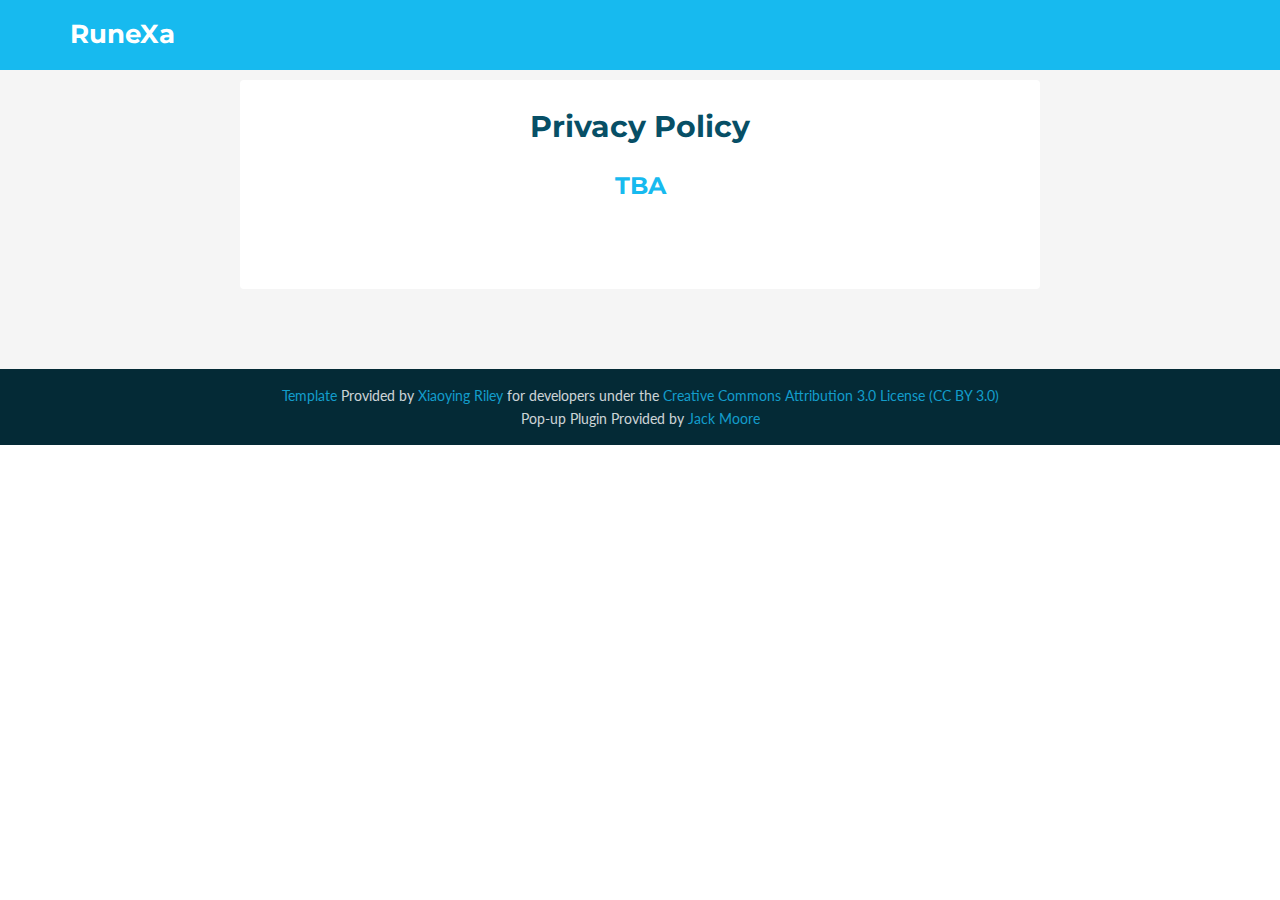
==== privacy-policy.html @ c13a2d84 "Adding Privacy Policy Page" ====
<!DOCTYPE html>
<!-- 

( U're not Supposed to be here.. :< ) 
				V
					/\**/\
				   ( o_o  )_)
				   ,(u  u  ,),
				  {}{}{}{}{}{}


-->
<!--[if IE 8]> <html lang="en" class="ie8"> <![endif]-->  
<!--[if IE 9]> <html lang="en" class="ie9"> <![endif]-->  
<!--[if !IE]><!--> <html lang="en"> <!--<![endif]-->  
<head>
    <title>RuneXa's Profile</title>
    <!-- Meta -->
    <meta charset="utf-8">
    <meta http-equiv="X-UA-Compatible" content="IE=edge">
    <meta name="viewport" content="width=device-width, initial-scale=1.0">
    <meta name="description" content="">
    <meta name="author" content="">    
    <link rel="shortcut icon" href="">  
    <link href='https://fonts.googleapis.com/css?family=Lato:300,400,300italic,400italic' rel='stylesheet' type='text/css'>
    <link href='https://fonts.googleapis.com/css?family=Montserrat:400,700' rel='stylesheet' type='text/css'> 
    <!-- Global CSS -->
    <link rel="stylesheet" href="assets/plugins/bootstrap/css/bootstrap.min.css">
    <!-- Plugins CSS -->    
    <link rel="stylesheet" href="assets/plugins/font-awesome/css/font-awesome.css">
    <link rel="stylesheet" href="assets/plugins/prism/prism.css">
    <!-- Theme CSS -->  
    <link id="theme-style" rel="stylesheet" href="assets/css/styles.css">
    <!-- HTML5 shim and Respond.js IE8 support of HTML5 elements and media queries -->
    <!--[if lt IE 9]>
      <script src="https://oss.maxcdn.com/libs/html5shiv/3.7.0/html5shiv.js"></script>
      <script src="https://oss.maxcdn.com/libs/respond.js/1.4.2/respond.min.js"></script>
    <![endif]-->
	<!-- Popup CSS -->
	<link rel="stylesheet" href="assets/plugins/colorbox-master/example1/colorbox.css" />

</head> 

<body data-spy="scroll">
 
	
    <!-- ******HEADER****** --> 
    <header id="header" class="header">  
        <div class="container">            
            <h1 class="logo pull-left">
                <a href="https://runexa.github.io/">
                    <span class="logo-title">RuneXa</span>
                </a>
            </h1><!--//logo-->              
            <nav id="main-nav" class="main-nav navbar-right" role="navigation">
                <div class="navbar-header">
                    <button class="navbar-toggle" type="button" data-toggle="collapse" data-target="#navbar-collapse">
                        <span class="sr-only">Toggle navigation</span>
                        <span class="icon-bar"></span>
                        <span class="icon-bar"></span>
                        <span class="icon-bar"></span>
                    </button><!--//nav-toggle-->
                </div><!--//navbar-header-->            
                <div class="navbar-collapse collapse" id="navbar-collapse">
                    <ul class="nav navbar-nav">             
                        <li class="nav-item last"><a class="scrollto" href="#privacy">Privacy Policy</a></li>
                    </ul><!--//nav-->
                </div><!--//navabr-collapse-->
            </nav><!--//main-nav-->
        </div>
    </header><!--//header-->
    
  
    <!-- ******PRIVACY****** --> 
    <section id="privacy" class="docs section">
        <div class="container">
            <div class="docs-inner">
            <h2 class="title text-center">Privacy Policy</h2>            
				<div class="block">
					<h3 class="sub-title text-center">TBA</h3>
					
				</div><!--//block-->					  
            </div><!--//docs-inner-->         
        </div><!--//container-->
    </section><!--//docs-->
    
    <!-- ******FOOTER****** --> 
    <footer class="footer">
        <div class="container text-center">
            <!--/* This template is released under the Creative Commons Attribution 3.0 License. Please keep the attribution link below when using for your own project. Thank you for your support. :) If you'd like to use the template without the attribution, you can check out other license options via our website: themes.3rdwavemedia.com */-->
            <small class="copyright"><a href="http://themes.3rdwavemedia.com" target="_blank">Template</a> Provided by <a href="https://www.linkedin.com/in/xiaoying" target="_blank">Xiaoying Riley</a> for developers under the <a href="https://creativecommons.org/licenses/by/3.0/">Creative Commons Attribution 3.0 License (CC BY 3.0)</a></small>
			<br>
			<small class="copyright">Pop-up Plugin</a> Provided by <a href="http://www.jacklmoore.com/colorbox/" target="_blank">Jack Moore</a></small>
		</div><!--//container-->
    </footer><!--//footer-->
     
    <!-- Javascript -->          
    <script type="text/javascript" src="assets/plugins/jquery-1.11.3.min.js"></script>   
    <script type="text/javascript" src="assets/plugins/jquery.easing.1.3.js"></script>   
    <script type="text/javascript" src="assets/plugins/bootstrap/js/bootstrap.min.js"></script>     
    <script type="text/javascript" src="assets/plugins/jquery-scrollTo/jquery.scrollTo.min.js"></script> 
    <script type="text/javascript" src="assets/plugins/prism/prism.js"></script>    
    <script type="text/javascript" src="assets/js/main.js"></script>       
</body>
</html>
---- assets/plugins/prism/prism.css ----
/* http://prismjs.com/download.html?themes=prism-okaidia&languages=markup+css+clike+javascript+php+python */
/**
 * okaidia theme for JavaScript, CSS and HTML
 * Loosely based on Monokai textmate theme by http://www.monokai.nl/
 * @author ocodia
 */

code[class*="language-"],
pre[class*="language-"] {
	color: #f8f8f2;
	text-shadow: 0 1px rgba(0, 0, 0, 0.3);
	font-family: Consolas, Monaco, 'Andale Mono', monospace;
	direction: ltr;
	text-align: left;
	white-space: pre;
	word-spacing: normal;
	word-break: normal;
	line-height: 1.5;

	-moz-tab-size: 4;
	-o-tab-size: 4;
	tab-size: 4;

	-webkit-hyphens: none;
	-moz-hyphens: none;
	-ms-hyphens: none;
	hyphens: none;
}

/* Code blocks */
pre[class*="language-"] {
	padding: 1em;
	margin: .5em 0;
	overflow: auto;
	border-radius: 0.3em;
}

:not(pre) > code[class*="language-"],
pre[class*="language-"] {
	background: #272822;
}

/* Inline code */
:not(pre) > code[class*="language-"] {
	padding: .1em;
	border-radius: .3em;
}

.token.comment,
.token.prolog,
.token.doctype,
.token.cdata {
	color: slategray;
}

.token.punctuation {
	color: #f8f8f2;
}

.namespace {
	opacity: .7;
}

.token.property,
.token.tag,
.token.constant,
.token.symbol,
.token.deleted {
	color: #f92672;
}

.token.boolean,
.token.number {
	color: #ae81ff;
}

.token.selector,
.token.attr-name,
.token.string,
.token.char,
.token.builtin,
.token.inserted {
	color: #a6e22e;
}

.token.operator,
.token.entity,
.token.url,
.language-css .token.string,
.style .token.string,
.token.variable {
	color: #f8f8f2;
}

.token.atrule,
.token.attr-value {
	color: #e6db74;
}

.token.keyword {
	color: #66d9ef;
}

.token.regex,
.token.important {
	color: #fd971f;
}

.token.important {
	font-weight: bold;
}

.token.entity {
	cursor: help;
}
---- assets/css/styles.css ----
/*   
 * Template Name: devAid - Responsive Website Template for developers
 * Version: 1.1
 * Author: Xiaoying Riley
 * Twitter: @3rdwave_themes
 * License: Creative Commons Attribution 3.0 License
 * Website: http://themes.3rdwavemedia.com/
*/
/* Default */
/* ======= Base ======= */
body {
  font-family: 'Lato', arial, sans-serif;
  color: #444;
  font-size: 16px;
  -webkit-font-smoothing: antialiased;
  -moz-osx-font-smoothing: grayscale;
}
h1,
h2,
h3,
h4,
h5,
h6 {
  font-family: 'Montserrat', sans-serif;
  font-weight: 700;
  color: #17baef;
}
a {
  color: #17baef;
  -webkit-transition: all 0.4s ease-in-out;
  -moz-transition: all 0.4s ease-in-out;
  -ms-transition: all 0.4s ease-in-out;
  -o-transition: all 0.4s ease-in-out;
}
a:hover {
  text-decoration: underline;
  color: #0e98c5;
}
.btn,
a.btn {
  -webkit-transition: all 0.4s ease-in-out;
  -moz-transition: all 0.4s ease-in-out;
  -ms-transition: all 0.4s ease-in-out;
  -o-transition: all 0.4s ease-in-out;
  font-family: 'Montserrat', arial, sans-serif;
  padding: 8px 16px;
  font-weight: bold;
}
.btn .fa,
a.btn .fa {
  margin-right: 5px;
}
.btn:focus,
a.btn:focus {
  color: #fff;
}
a.btn-cta-primary,
.btn-cta-primary {
  background: #074f66;
  border: 1px solid #074f66;
  color: #fff;
  font-weight: 600;
  text-transform: uppercase;
}
a.btn-cta-primary:hover,
.btn-cta-primary:hover {
  background: #053c4e;
  border: 1px solid #053c4e;
  color: #fff;
}
a.btn-cta-secondary,
.btn-cta-secondary {
  background: #eebf3f;
  border: 1px solid #eebf3f;
  color: #fff;
  font-weight: 600;
  text-transform: uppercase;
}
a.btn-cta-secondary:hover,
.btn-cta-secondary:hover {
  background: #ecb728;
  border: 1px solid #ecb728;
  color: #fff;
}
.text-highlight {
  color: #074f66;
}
.offset-header {
  padding-top: 90px;
}
pre code {
  font-size: 16px;
}
/* ======= Header ======= */
.header {
  padding: 10px 0;
  background: #17baef;
  color: #fff;
  position: fixed;
  width: 100%;
}
.header.navbar-fixed-top {
  background: #fff;
  z-index: 9999;
  -webkit-box-shadow: 0 0 4px rgba(0, 0, 0, 0.4);
  -moz-box-shadow: 0 0 4px rgba(0, 0, 0, 0.4);
  box-shadow: 0 0 4px rgba(0, 0, 0, 0.4);
}
.header.navbar-fixed-top .logo a {
  color: #17baef;
}
.header.navbar-fixed-top .main-nav .nav .nav-item a {
  color: #666;
}
.header .logo {
  margin: 0;
  font-size: 26px;
  padding-top: 10px;
}
.header .logo a {
  color: #fff;
}
.header .logo a:hover {
  text-decoration: none;
}
.header .main-nav button {
  background: #074f66;
  color: #fff !important;
  -webkit-border-radius: 4px;
  -moz-border-radius: 4px;
  -ms-border-radius: 4px;
  -o-border-radius: 4px;
  border-radius: 4px;
  -moz-background-clip: padding;
  -webkit-background-clip: padding-box;
  background-clip: padding-box;
}
.header .main-nav button:focus {
  outline: none;
}
.header .main-nav button .icon-bar {
  background-color: #fff;
}
.header .main-nav .navbar-collapse {
  padding: 0;
}
.header .main-nav .nav .nav-item {
  font-weight: normal;
  margin-right: 30px;
  font-family: 'Montserrat', sans-serif;
}
.header .main-nav .nav .nav-item.active a {
  color: #17baef;
  background: none;
}
.header .main-nav .nav .nav-item a {
  color: #0a7396;
  -webkit-transition: none;
  -moz-transition: none;
  -ms-transition: none;
  -o-transition: none;
  font-size: 14px;
  padding: 15px 10px;
}
.header .main-nav .nav .nav-item a:hover {
  color: #074f66;
  background: none;
}
.header .main-nav .nav .nav-item a:focus {
  outline: none;
  background: none;
}
.header .main-nav .nav .nav-item a:active {
  outline: none;
  background: none;
}
.header .main-nav .nav .nav-item.active {
  color: #17baef;
}
.header .main-nav .nav .nav-item.last {
  margin-right: 0;
}
/* ======= Promo Section ======= */
.promo {
  background: #17baef;
  color: #fff;
  padding-top: 150px;
}
.promo .title {
  font-size: 98px;
  color: #074f66;
  margin-top: 0;
}
.promo .title .highlight {
  color: #fff;
}
.promo .intro {
  font-size: 28px;
  max-width: 680px;
  margin: 0 auto;
  margin-bottom: 30px;
}
.promo .btns .btn {
  margin-right: 15px;
  font-size: 18px;
  padding: 8px 30px;
}
.promo .meta {
  margin-top: 120px;
  margin-bottom: 30px;
  color: #0a7396;
}
.promo .meta li {
  margin-right: 15px;
}
.promo .meta a {
  color: #0a7396;
}
.promo .meta a:hover {
  color: #074f66;
}
.promo .social-media {
  background: #0c86ae;
  padding: 10px 0;
  margin: 0 auto;
}
.promo .social-media li {
  margin-top: 15px;
}
.promo .social-media li.facebook-like {
  margin-top: 0;
  position: relative;
  top: -5px;
}
/* ======= About Section ======= */
.about {
  padding: 80px 0;
  background: #f5f5f5;
}
.about .title {
  color: #074f66;
  margin-top: 0;
  margin-bottom: 60px;
}
.about .intro {
  max-width: 800px;
  margin: 0 auto;
  margin-bottom: 60px;
}
.about .item {
  position: relative;
  margin-bottom: 30px;
}
.about .item .icon-holder {
  position: absolute;
  left: 30px;
  top: 0;
}
.about .item .icon-holder .fa {
  font-size: 24px;
  color: #074f66;
}
.about .item .content {
  padding-left: 60px;
}
.about .item .content .sub-title {
  margin-top: 0;
  color: #074f66;
  font-size: 18px;
}
/* ======= Features Section ======= */
.features {
  padding: 80px 0;
  background: #17baef;
  color: #fff;
}
.features .title {
  color: #074f66;
  margin-top: 0;
  margin-bottom: 30px;
}
.features a {
  color: #074f66;
}
.features a:hover {
  color: #042a36;
}
.features .feature-list li {
  margin-bottom: 10px;
  color: #074f66;
}
.features .feature-list li .fa {
  margin-right: 5px;
  color: #fff;
}
/* ======= Docs Section ======= */
.docs {
  padding: 80px 0;
  background: #f5f5f5;
}
.docs .title {
  color: #074f66;
  margin-top: 0;
  margin-bottom: 30px;
}
.docs .docs-inner {
  max-width: 800px;
  background: #fff;
  padding: 30px;
  -webkit-border-radius: 4px;
  -moz-border-radius: 4px;
  -ms-border-radius: 4px;
  -o-border-radius: 4px;
  border-radius: 4px;
  -moz-background-clip: padding;
  -webkit-background-clip: padding-box;
  background-clip: padding-box;
  margin: 0 auto;
}
.docs .block {
  margin-bottom: 60px;
}
.docs .code-block {
  margin: 30px inherit;
}
.docs .code-block pre[class*="language-"] {
  -webkit-border-radius: 4px;
  -moz-border-radius: 4px;
  -ms-border-radius: 4px;
  -o-border-radius: 4px;
  border-radius: 4px;
  -moz-background-clip: padding;
  -webkit-background-clip: padding-box;
  background-clip: padding-box;
}
/* ======= License Section ======= */
.license {
  padding: 80px 0;
  background: #f5f5f5;
}
.license .title {
  margin-top: 0;
  margin-bottom: 60px;
  color: #074f66;
}
.license .license-inner {
  max-width: 800px;
  background: #fff;
  padding: 30px;
  -webkit-border-radius: 4px;
  -moz-border-radius: 4px;
  -ms-border-radius: 4px;
  -o-border-radius: 4px;
  border-radius: 4px;
  -moz-background-clip: padding;
  -webkit-background-clip: padding-box;
  background-clip: padding-box;
  margin: 0 auto;
}
.license .info {
  max-width: 760px;
  margin: 0 auto;
}
.license .cta-container {
  max-width: 540px;
  margin: 0 auto;
  margin-top: 60px;
  -webkit-border-radius: 4px;
  -moz-border-radius: 4px;
  -ms-border-radius: 4px;
  -o-border-radius: 4px;
  border-radius: 4px;
  -moz-background-clip: padding;
  -webkit-background-clip: padding-box;
  background-clip: padding-box;
}
.license .cta-container .speech-bubble {
  background: #d6f3fc;
  color: #074f66;
  padding: 30px;
  margin-bottom: 30px;
  position: relative;
  -webkit-border-radius: 4px;
  -moz-border-radius: 4px;
  -ms-border-radius: 4px;
  -o-border-radius: 4px;
  border-radius: 4px;
  -moz-background-clip: padding;
  -webkit-background-clip: padding-box;
  background-clip: padding-box;
}
.license .cta-container .speech-bubble:after {
  position: absolute;
  left: 50%;
  bottom: -10px;
  margin-left: -10px;
  content: "";
  display: inline-block;
  width: 0;
  height: 0;
  border-left: 10px solid transparent;
  border-right: 10px solid transparent;
  border-top: 10px solid #d6f3fc;
}
.license .cta-container .icon-holder {
  margin-bottom: 15px;
}
.license .cta-container .icon-holder .fa {
  font-size: 56px;
}
.license .cta-container .intro {
  margin-bottom: 30px;
}
/* ======= Contact Section ======= */
.contact {
  padding: 80px 0;
  background: #17baef;
  color: #fff;
}
.contact .contact-inner {
  max-width: 760px;
  margin: 0 auto;
}
.contact .title {
  color: #074f66;
  margin-top: 0;
  margin-bottom: 30px;
}
.contact .intro {
  margin-bottom: 60px;
}
.contact a {
  color: #074f66;
}
.contact a:hover {
  color: #042a36;
}
.contact .author-message {
  position: relative;
  margin-bottom: 60px;
}
.contact .author-message .profile {
  position: absolute;
  left: 30px;
  top: 15px;
  width: 100px;
  height: 100px;
}
.contact .author-message .profile img {
  -webkit-border-radius: 50%;
  -moz-border-radius: 50%;
  -ms-border-radius: 50%;
  -o-border-radius: 50%;
  border-radius: 50%;
  -moz-background-clip: padding;
  -webkit-background-clip: padding-box;
  background-clip: padding-box;
}
.contact .author-message .speech-bubble {
  margin-left: 155px;
  background: #10b2e7;
  color: #074f66;
  padding: 30px;
  -webkit-border-radius: 4px;
  -moz-border-radius: 4px;
  -ms-border-radius: 4px;
  -o-border-radius: 4px;
  border-radius: 4px;
  -moz-background-clip: padding;
  -webkit-background-clip: padding-box;
  background-clip: padding-box;
  position: relative;
}
.contact .author-message .speech-bubble .sub-title {
  color: #074f66;
  font-size: 16px;
  margin-top: 0;
  margin-bottom: 30px;
}
.contact .author-message .speech-bubble a {
  color: #fff;
}
.contact .author-message .speech-bubble:after {
  position: absolute;
  left: -10px;
  top: 60px;
  content: "";
  display: inline-block;
  width: 0;
  height: 0;
  border-top: 10px solid transparent;
  border-bottom: 10px solid transparent;
  border-right: 10px solid #10b2e7;
}
.contact .author-message .speech-bubble .source {
  margin-top: 30px;
}
.contact .author-message .speech-bubble .source a {
  color: #074f66;
}
.contact .author-message .speech-bubble .source .title {
  color: #0c86ae;
}
.contact .info .sub-title {
  color: #0e98c5;
  margin-bottom: 30px;
  margin-top: 0;
}
.contact .social-icons {
  list-style: none;
  padding: 10px 0;
  margin-bottom: 0;
  display: inline-block;
  margin: 0 auto;
}
.contact .social-icons li {
  float: left;
}
.contact .social-icons li.last {
  margin-right: 0;
}
.contact .social-icons a {
  display: inline-block;
  background: #0c86ae;
  width: 48px;
  height: 48px;
  text-align: center;
  padding-top: 12px;
  -webkit-border-radius: 50%;
  -moz-border-radius: 50%;
  -ms-border-radius: 50%;
  -o-border-radius: 50%;
  border-radius: 50%;
  -moz-background-clip: padding;
  -webkit-background-clip: padding-box;
  background-clip: padding-box;
  margin-right: 8px;
  float: left;
}
.contact .social-icons a:hover {
  background: #e6ad14;
}
.contact .social-icons a .fa {
  color: #fff;
}
.contact .social-icons a .fa:before {
  font-size: 26px;
  text-align: center;
  padding: 0;
}
/* ======= Footer ======= */
.footer {
  padding: 15px 0;
  background: #042a36;
  color: #fff;
}
.footer .copyright {
  -webkit-opacity: 0.8;
  -moz-opacity: 0.8;
  opacity: 0.8;
}
.footer .fa-heart {
  color: #fb866a;
}
/* Extra small devices (phones, less than 768px) */
@media (max-width: 767px) {
  .header .main-nav button {
    margin-right: 0;
  }
  .header .main-nav .navbar-collapse {
    padding-left: 15px;
    padding-right: 15px;
  }
  .promo .btns .btn {
    margin-right: 0;
    clear: both;
    display: block;
    margin-bottom: 30px;
  }
  .promo .title {
    font-size: 66px;
  }
  .promo .meta {
    margin-top: 60px;
  }
  .promo .meta li {
    float: none;
    display: block;
    margin-bottom: 5px;
  }
  .contact .author-message {
    text-align: center;
  }
  .contact .author-message .profile {
    position: static;
    margin: 0 auto;
    margin-bottom: 30px;
  }
  .contact .author-message .speech-bubble {
    margin-left: 0;
  }
  .contact .author-message .speech-bubble:after {
    display: none;
  }
  .contact .social-icons a {
    width: 36px;
    height: 36px;
    padding-top: 7px;
    margin-right: 2px;
  }
  .contact .social-icons a .fa:before {
    font-size: 18px;
  }
}
/* Small devices (tablets, 768px and up) */
/* Medium devices (desktops, 992px and up) */
/* Large devices (large desktops, 1200px and up) */
---- assets/plugins/colorbox-master/example1/colorbox.css ----
/*
    Colorbox Core Style:
    The following CSS is consistent between example themes and should not be altered.
*/
#colorbox, #cboxOverlay, #cboxWrapper{position:absolute; top:0; left:0; z-index:9999; overflow:hidden; -webkit-transform: translate3d(0,0,0);}
#cboxWrapper {max-width:none;}
#cboxOverlay{position:fixed; width:100%; height:100%;}
#cboxMiddleLeft, #cboxBottomLeft{clear:left;}
#cboxContent{position:relative;}
#cboxLoadedContent{overflow:auto; -webkit-overflow-scrolling: touch;}
#cboxTitle{margin:0;}
#cboxLoadingOverlay, #cboxLoadingGraphic{position:absolute; top:0; left:0; width:100%; height:100%;}
#cboxPrevious, #cboxNext, #cboxClose, #cboxSlideshow{cursor:pointer;}
.cboxPhoto{float:left; margin:auto; border:0; display:block; max-width:none; -ms-interpolation-mode:bicubic;}
.cboxIframe{width:100%; height:100%; display:block; border:0; padding:0; margin:0;}
#colorbox, #cboxContent, #cboxLoadedContent{box-sizing:content-box; -moz-box-sizing:content-box; -webkit-box-sizing:content-box;}

/* 
    User Style:
    Change the following styles to modify the appearance of Colorbox.  They are
    ordered & tabbed in a way that represents the nesting of the generated HTML.
*/
#cboxOverlay{background:url(images/overlay.png) repeat 0 0; opacity: 0.9; filter: alpha(opacity = 90);}
#colorbox{outline:0;}
    #cboxTopLeft{width:21px; height:21px; background:url(images/controls.png) no-repeat -101px 0;}
    #cboxTopRight{width:21px; height:21px; background:url(images/controls.png) no-repeat -130px 0;}
    #cboxBottomLeft{width:21px; height:21px; background:url(images/controls.png) no-repeat -101px -29px;}
    #cboxBottomRight{width:21px; height:21px; background:url(images/controls.png) no-repeat -130px -29px;}
    #cboxMiddleLeft{width:21px; background:url(images/controls.png) left top repeat-y;}
    #cboxMiddleRight{width:21px; background:url(images/controls.png) right top repeat-y;}
    #cboxTopCenter{height:21px; background:url(images/border.png) 0 0 repeat-x;}
    #cboxBottomCenter{height:21px; background:url(images/border.png) 0 -29px repeat-x;}
    #cboxContent{background:#fff; overflow:hidden;}
        .cboxIframe{background:#fff;}
        #cboxError{padding:50px; border:1px solid #ccc;}
        #cboxLoadedContent{margin-bottom:28px;}
        #cboxTitle{position:absolute; bottom:4px; left:0; text-align:center; width:100%; color:#949494;}
        #cboxCurrent{position:absolute; bottom:4px; left:58px; color:#949494;}
        #cboxLoadingOverlay{background:url(images/loading_background.png) no-repeat center center;}
        #cboxLoadingGraphic{background:url(images/loading.gif) no-repeat center center;}

        /* these elements are buttons, and may need to have additional styles reset to avoid unwanted base styles */
        #cboxPrevious, #cboxNext, #cboxSlideshow, #cboxClose {border:0; padding:0; margin:0; overflow:visible; width:auto; background:none; }
        
        /* avoid outlines on :active (mouseclick), but preserve outlines on :focus (tabbed navigating) */
        #cboxPrevious:active, #cboxNext:active, #cboxSlideshow:active, #cboxClose:active {outline:0;}

        #cboxSlideshow{position:absolute; bottom:4px; right:30px; color:#0092ef;}
        #cboxPrevious{position:absolute; bottom:0; left:0; background:url(images/controls.png) no-repeat -75px 0; width:25px; height:25px; text-indent:-9999px;}
        #cboxPrevious:hover{background-position:-75px -25px;}
        #cboxNext{position:absolute; bottom:0; left:27px; background:url(images/controls.png) no-repeat -50px 0; width:25px; height:25px; text-indent:-9999px;}
        #cboxNext:hover{background-position:-50px -25px;}
        #cboxClose{position:absolute; bottom:0; right:0; background:url(images/controls.png) no-repeat -25px 0; width:25px; height:25px; text-indent:-9999px;}
        #cboxClose:hover{background-position:-25px -25px;}

/*
  The following fixes a problem where IE7 and IE8 replace a PNG's alpha transparency with a black fill
  when an alpha filter (opacity change) is set on the element or ancestor element.  This style is not applied to or needed in IE9.
  See: http://jacklmoore.com/notes/ie-transparency-problems/
*/
.cboxIE #cboxTopLeft,
.cboxIE #cboxTopCenter,
.cboxIE #cboxTopRight,
.cboxIE #cboxBottomLeft,
.cboxIE #cboxBottomCenter,
.cboxIE #cboxBottomRight,
.cboxIE #cboxMiddleLeft,
.cboxIE #cboxMiddleRight {
    filter: progid:DXImageTransform.Microsoft.gradient(startColorstr=#00FFFFFF,endColorstr=#00FFFFFF);
}
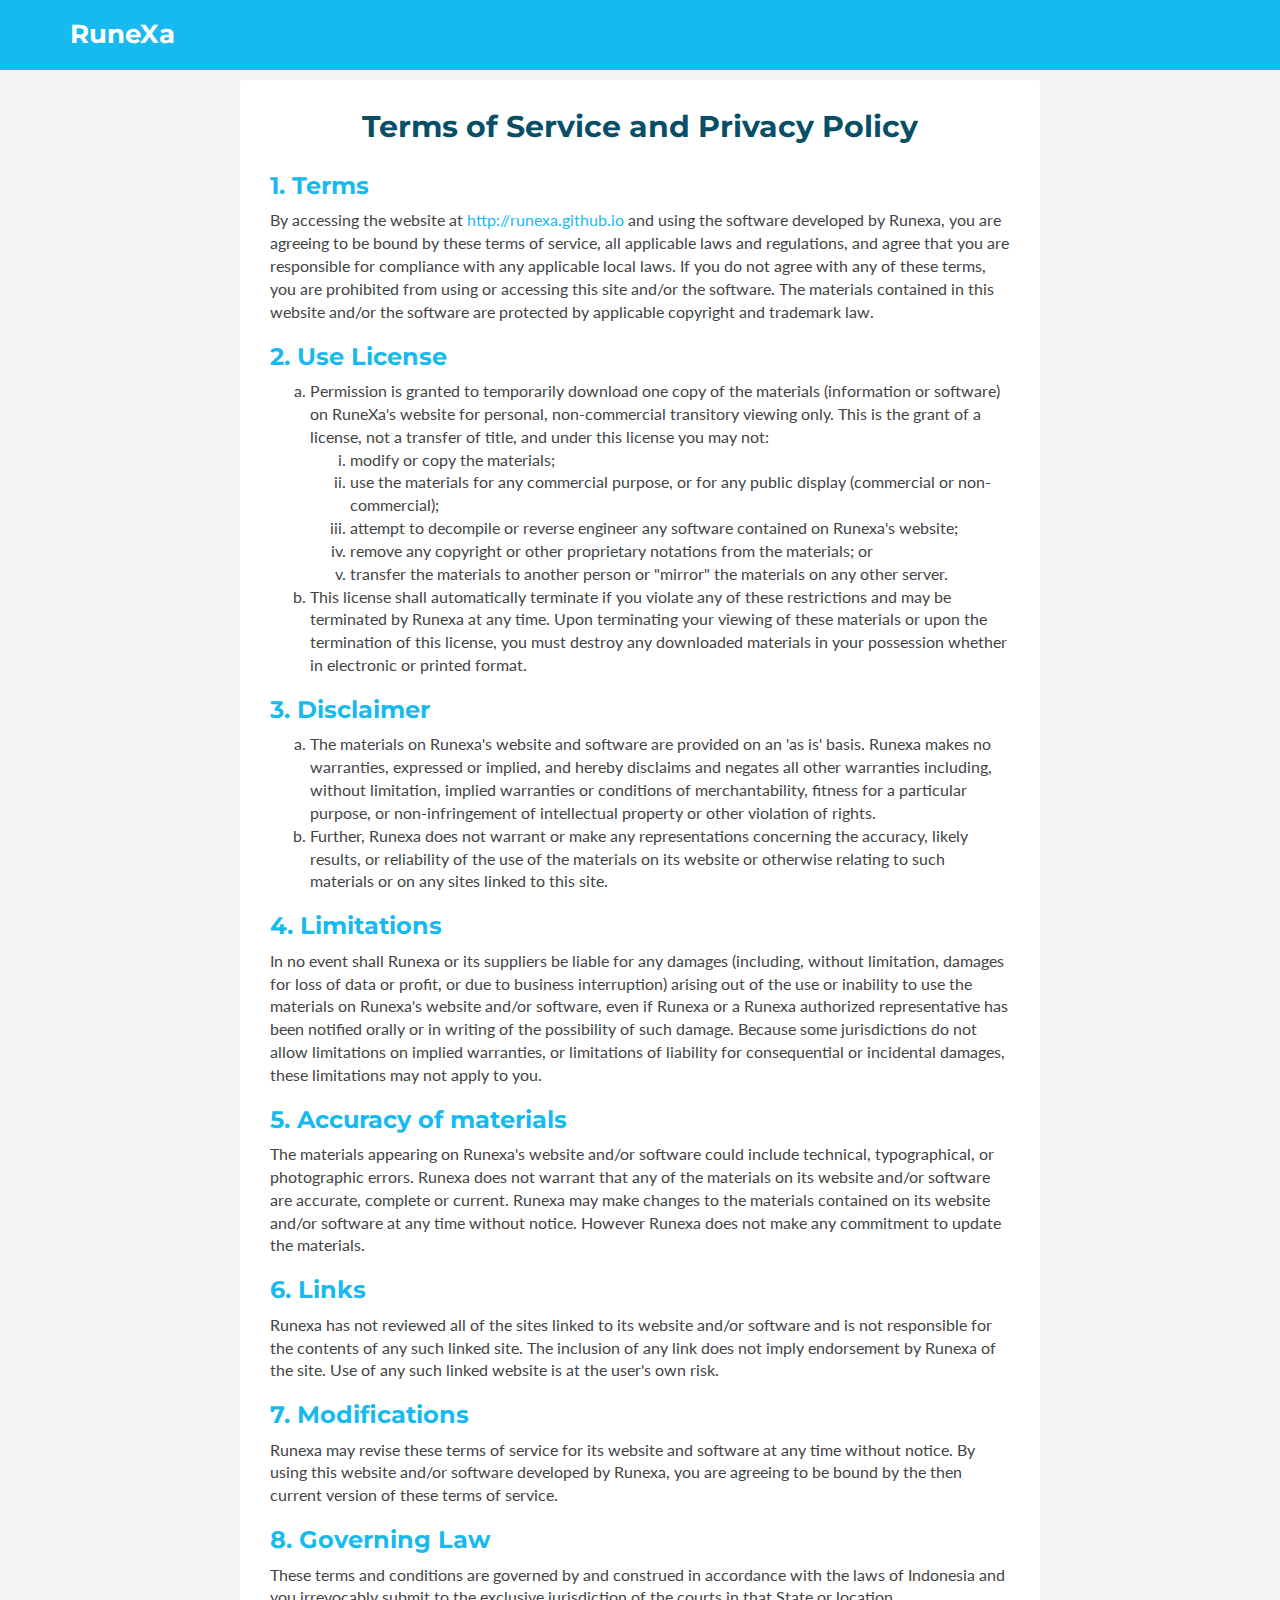
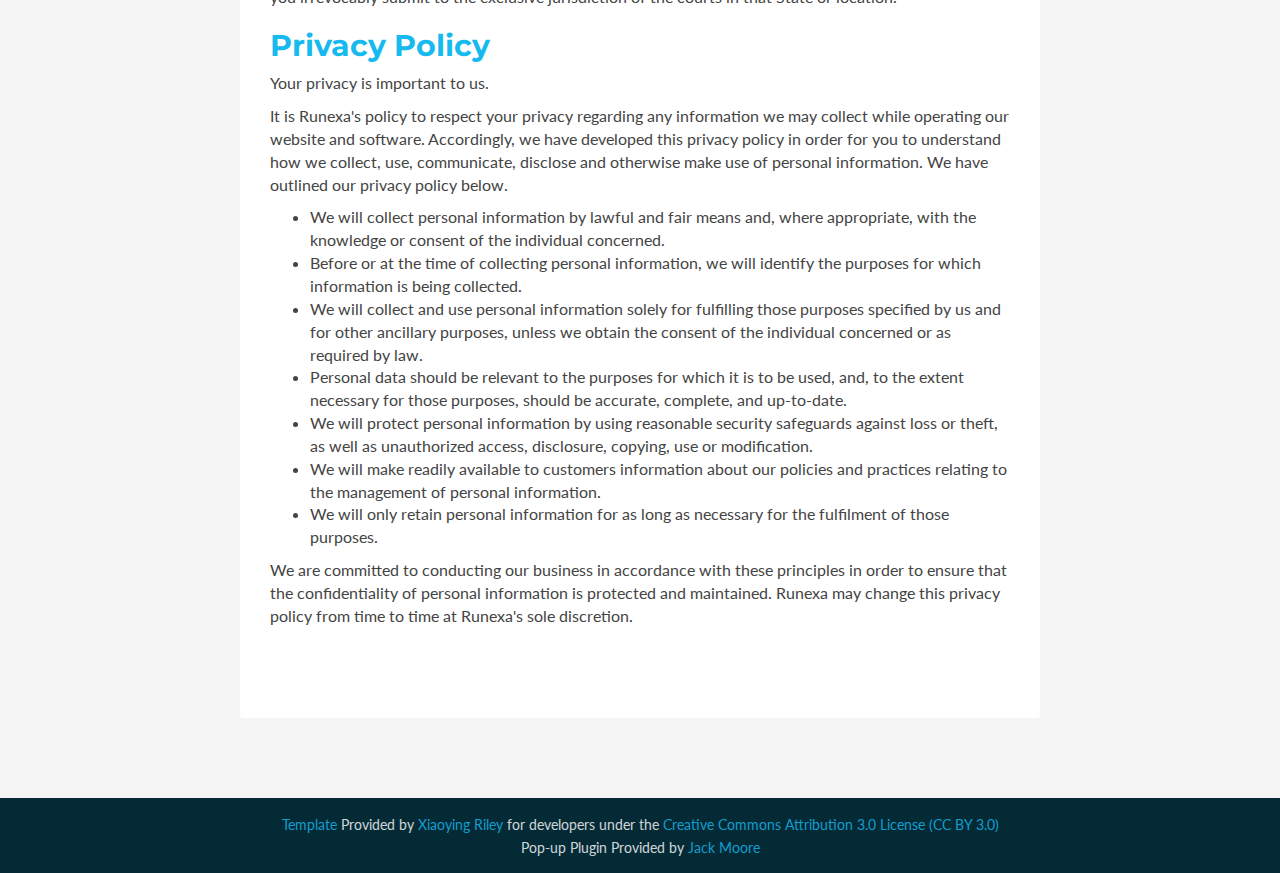
==== commit cdf81713: "added initial privacy-policy" ====
--- a/privacy-policy.html
+++ b/privacy-policy.html
@@ -75,10 +75,75 @@
     <section id="privacy" class="docs section">
         <div class="container">
             <div class="docs-inner">
-            <h2 class="title text-center">Privacy Policy</h2>            
+            <h2 class="title text-center">Terms of Service and Privacy Policy</h2>            
 				<div class="block">
-					<h3 class="sub-title text-center">TBA</h3>
-					
+				<h3>1. Terms</h3>
+
+				  <p>By accessing the website at&nbsp;<a href="http://runexa.github.io">http://runexa.github.io</a> and using the software developed by Runexa, you are agreeing to be bound by these terms of service, all applicable laws and regulations, and agree that you are responsible for compliance with any applicable local laws. If you do not agree with any of these terms, you are prohibited from using or accessing this site and/or the software. The materials contained in this website and/or the software are protected by applicable copyright and trademark law.</p>
+
+				<h3>2. Use License</h3>
+
+				  <ol type="a">
+					<li>
+					  Permission is granted to temporarily download one copy of the materials (information or software) on RuneXa's website for personal, non-commercial transitory viewing only. This is the grant of a license, not a transfer of title, and under this license you may not:
+
+					  <ol type="i">
+						<li>modify or copy the materials;</li>
+						<li>use the materials for any commercial purpose, or for any public display (commercial or non-commercial);</li>
+						<li>attempt to decompile or reverse engineer any software contained on Runexa's website;</li>
+						<li>remove any copyright or other proprietary notations from the materials; or</li>
+						<li>transfer the materials to another person or "mirror" the materials on any other server.</li>
+					  </ol>
+					</li>
+					<li>This license shall automatically terminate if you violate any of these restrictions and may be terminated by Runexa at any time. Upon terminating your viewing of these materials or upon the termination of this license, you must destroy any downloaded materials in your possession whether in electronic or printed format.</li>
+				  </ol>
+
+				<h3>3. Disclaimer</h3>
+
+				  <ol type="a">
+					<li>The materials on Runexa's website and software are provided on an 'as is' basis. Runexa makes no warranties, expressed or implied, and hereby disclaims and negates all other warranties including, without limitation, implied warranties or conditions of merchantability, fitness for a particular purpose, or non-infringement of intellectual property or other violation of rights.</li>
+					<li>Further, Runexa does not warrant or make any representations concerning the accuracy, likely results, or reliability of the use of the materials on its website or otherwise relating to such materials or on any sites linked to this site.</li>
+				  </ol>
+
+				<h3>4. Limitations</h3>
+
+				  <p>In no event shall Runexa or its suppliers be liable for any damages (including, without limitation, damages for loss of data or profit, or due to business interruption) arising out of the use or inability to use the materials on Runexa's website and/or software, even if Runexa or a Runexa authorized representative has been notified orally or in writing of the possibility of such damage. Because some jurisdictions do not allow limitations on implied warranties, or limitations of liability for consequential or incidental damages, these limitations may not apply to you.</p>
+
+				<h3>5. Accuracy of materials</h3>
+
+				  <p>The materials appearing on Runexa's website and/or software could include technical, typographical, or photographic errors. Runexa does not warrant that any of the materials on its website and/or software are accurate, complete or current. Runexa may make changes to the materials contained on its website and/or software at any time without notice. However Runexa does not make any commitment to update the materials.</p>
+
+				<h3>6. Links</h3>
+
+				  <p>Runexa has not reviewed all of the sites linked to its website and/or software and is not responsible for the contents of any such linked site. The inclusion of any link does not imply endorsement by Runexa of the site. Use of any such linked website is at the user's own risk.</p>
+
+				<h3>7. Modifications</h3>
+
+				  <p>Runexa may revise these terms of service for its website and software at any time without notice. By using this website and/or software developed by Runexa, you are agreeing to be bound by the then current version of these terms of service.</p>
+
+				<h3>8. Governing Law</h3>
+
+				  <p>These terms and conditions are governed by and construed in accordance with the laws of Indonesia and you irrevocably submit to the exclusive jurisdiction of the courts in that State or location.</p>
+
+				<h2>Privacy Policy</h2>
+
+				  <p>Your privacy is important to us.</p>
+
+				  <p>It is Runexa's policy to respect your privacy regarding any information we may collect while operating our website and software. Accordingly, we have developed this privacy policy in order for you to understand how we collect, use, communicate, disclose and otherwise make use of personal information. We have outlined our privacy policy below.</p>
+
+				  <ul>
+					<li>We will collect personal information by lawful and fair means and, where appropriate, with the knowledge or consent of the individual concerned.</li>
+					<li>Before or at the time of collecting personal information, we will identify the purposes for which information is being collected.</li>
+					<li>We will collect and use personal information solely for fulfilling those purposes specified by us and for other ancillary purposes, unless we obtain the consent of the individual concerned or as required by law.</li>
+					<li>Personal data should be relevant to the purposes for which it is to be used, and, to the extent necessary for those purposes, should be accurate, complete, and up-to-date.</li>
+					<li>We will protect personal information by using reasonable security safeguards against loss or theft, as well as unauthorized access, disclosure, copying, use or modification.</li>
+					<li>We will make readily available to customers information about our policies and practices relating to the management of personal information.</li>
+					<li>We will only retain personal information for as long as necessary for the fulfilment of those purposes.</li>
+				  </ul>
+
+				  <p>We are committed to conducting our business in accordance with these principles in order to ensure that the confidentiality of personal information is protected and maintained. Runexa may change this privacy policy from time to time at Runexa's sole discretion.</p>
+
+									
 				</div><!--//block-->					  
             </div><!--//docs-inner-->         
         </div><!--//container-->
